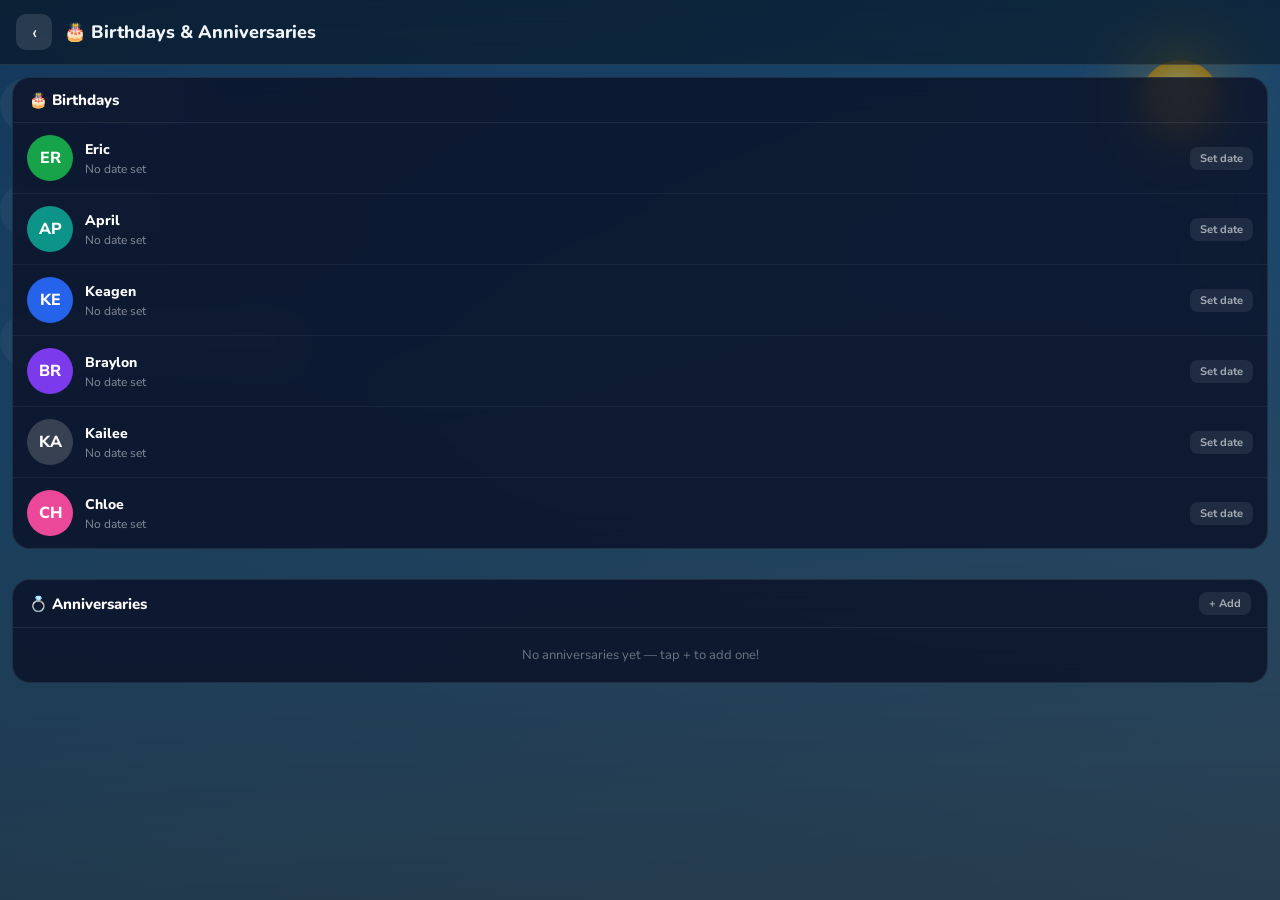
==== pages/birthdays.html @ c44dc107 "Add files via upload" ====
<!DOCTYPE html>
<html lang="en">
<head>
<meta charset="UTF-8">
<meta name="viewport" content="width=device-width, initial-scale=1.0, maximum-scale=1.0">
<meta name="apple-mobile-web-app-capable" content="yes">
<title>Birthdays – FamCal</title>
<link rel="preconnect" href="https://fonts.googleapis.com">
<link href="https://fonts.googleapis.com/css2?family=Nunito:wght@400;600;700;800&family=Nunito+Sans:wght@300;400;600&display=swap" rel="stylesheet">
<link rel="stylesheet" href="../css/main.css">
<link rel="stylesheet" href="../css/weather.css">
<style>
.bday-card{background:rgba(10,18,40,0.82);backdrop-filter:blur(14px);border-radius:18px;border:1px solid rgba(255,255,255,0.09);overflow:hidden;margin-bottom:10px}
.bday-header{display:flex;align-items:center;justify-content:space-between;padding:12px 16px;border-bottom:1px solid rgba(255,255,255,0.08)}
.bday-header-title{font-family:'Nunito',sans-serif;font-weight:800;font-size:15px;color:#fff}
.bday-row{display:flex;align-items:center;gap:12px;padding:12px 14px;border-bottom:1px solid rgba(255,255,255,0.05);cursor:pointer;transition:background .12s}
.bday-row:last-child{border-bottom:none}
.bday-row:hover{background:rgba(255,255,255,0.04)}
.bday-row.today-bday{background:rgba(99,102,241,0.13);border-left:3px solid #6366f1}
.bday-av{width:46px;height:46px;border-radius:50%;display:flex;align-items:center;justify-content:center;font-size:16px;font-weight:800;color:white;flex-shrink:0;overflow:hidden;position:relative}
.bday-av img{width:100%;height:100%;object-fit:cover;border-radius:50%}
.bday-info{flex:1;min-width:0}
.bday-name{font-weight:800;font-size:14px;color:#fff}
.bday-date{font-size:12px;color:rgba(255,255,255,0.5);margin-top:2px}
.bday-right{text-align:right;flex-shrink:0}
.bday-countdown{font-family:'Nunito',sans-serif;font-weight:800;font-size:18px;color:#fff}
.bday-countdown.soon{color:#f97316}
.bday-countdown.today{color:#6366f1;font-size:22px}
.bday-countdown-label{font-size:10px;color:rgba(255,255,255,0.4);margin-top:1px}
.age-badge{display:inline-block;padding:2px 8px;border-radius:10px;font-size:10px;font-weight:800;background:rgba(255,255,255,0.1);color:rgba(255,255,255,0.6);margin-top:3px}
.edit-section{padding:14px}
.form-group{margin-bottom:10px}
.form-label{font-size:11px;font-weight:700;color:rgba(255,255,255,0.45);margin-bottom:5px;letter-spacing:.04em;text-transform:uppercase}
.confetti-canvas{position:fixed;top:0;left:0;width:100%;height:100%;pointer-events:none;z-index:999}
.anniv-section{margin-top:10px}
.next-up-card{background:rgba(99,102,241,0.15);border:1px solid rgba(99,102,241,0.3);border-radius:14px;padding:14px 16px;margin-bottom:10px;display:flex;align-items:center;gap:12px}
.next-up-icon{font-size:28px;flex-shrink:0}
.next-up-info{}
.next-up-label{font-size:11px;font-weight:700;color:#a5b4fc;letter-spacing:.05em;text-transform:uppercase}
.next-up-name{font-family:'Nunito',sans-serif;font-weight:800;font-size:16px;color:#fff;margin-top:2px}
.next-up-sub{font-size:12px;color:rgba(255,255,255,0.5);margin-top:2px}
.anniv-row{display:flex;align-items:center;gap:12px;padding:10px 14px;border-bottom:1px solid rgba(255,255,255,0.05)}
.anniv-row:last-child{border-bottom:none}
.anniv-icon{font-size:22px;flex-shrink:0}
.anniv-info{flex:1}
.anniv-name{font-size:13px;font-weight:700;color:#fff}
.anniv-date{font-size:11px;color:rgba(255,255,255,0.45);margin-top:1px}
.anniv-days{font-family:'Nunito',sans-serif;font-weight:800;font-size:15px;color:#fff;text-align:right;flex-shrink:0}
.anniv-days-label{font-size:9px;color:rgba(255,255,255,0.4);text-align:right}
.edit-bday-btn{font-size:11px;font-weight:700;padding:4px 10px;border-radius:8px;background:rgba(255,255,255,0.08);color:rgba(255,255,255,0.6);border:none;cursor:pointer;transition:background .15s}
.edit-bday-btn:hover{background:rgba(255,255,255,0.15)}
</style>
</head>
<body class="weather-partly-cloudy">
<canvas class="confetti-canvas" id="confetti-canvas"></canvas>
<div id="weather-bg" class="weather-bg"><div class="weather-layer" id="weather-layer"></div><div class="weather-overlay"></div></div>

<header class="page-header">
  <a href="../index.html" class="back-btn">‹</a>
  <div class="page-title">🎂 Birthdays & Anniversaries</div>
</header>

<div class="list-section" id="main-section"></div>

<div class="modal-overlay" id="modal-overlay" onclick="closeModal()"></div>
<div class="modal" id="edit-modal">
  <div class="modal-header">
    <div class="modal-title" id="modal-title-text">Edit Birthday</div>
    <button class="modal-close" onclick="closeModal()">✕</button>
  </div>
  <div class="modal-body" id="modal-body-content"></div>
  <div class="modal-footer">
    <button class="btn-cancel" onclick="closeModal()">Cancel</button>
    <button class="btn-save" id="modal-save-btn">Save</button>
  </div>
</div>

<script src="../js/data.js"></script>
<script src="../js/weather.js"></script>
<script>
setWeatherBg('partly-cloudy', true);

// Birthdays stored as { memberId: "MM-DD-YYYY" }
// Anniversaries stored as array of { id, label, date "MM-DD-YYYY" }

function getBirthdays() {
  try { return JSON.parse(localStorage.getItem('fc_birthdays') || '{}'); } catch { return {}; }
}
function saveBirthdays(b) { localStorage.setItem('fc_birthdays', JSON.stringify(b)); }
function getAnniversaries() {
  try { return JSON.parse(localStorage.getItem('fc_anniversaries') || '[]'); } catch { return []; }
}
function saveAnniversaries(a) { localStorage.setItem('fc_anniversaries', JSON.stringify(a)); }

function daysUntil(monthDay) {
  // monthDay = "MM-DD"
  const [m, d] = monthDay.split('-').map(Number);
  const now = new Date();
  const next = new Date(now.getFullYear(), m - 1, d);
  if (next < now) next.setFullYear(now.getFullYear() + 1);
  const diff = Math.ceil((next - now) / 86400000);
  return diff;
}

function getAge(fullDate) {
  if (!fullDate) return null;
  const [m, d, y] = fullDate.split('-').map(Number);
  if (!y) return null;
  const now = new Date();
  let age = now.getFullYear() - y;
  const hasBirthdayPassed = (now.getMonth() + 1 > m) || (now.getMonth() + 1 === m && now.getDate() >= d);
  if (!hasBirthdayPassed) age--;
  return age;
}

function isToday(monthDay) {
  const now = new Date();
  const [m, d] = monthDay.split('-').map(Number);
  return now.getMonth() + 1 === m && now.getDate() === d;
}

function formatMonthDay(monthDay) {
  if (!monthDay) return '—';
  const [m, d] = monthDay.split('-').map(Number);
  const months = ['Jan','Feb','Mar','Apr','May','Jun','Jul','Aug','Sep','Oct','Nov','Dec'];
  return months[m-1] + ' ' + d;
}

function render() {
  const birthdays = getBirthdays();
  const anniversaries = getAnniversaries();
  const section = document.getElementById('main-section');
  section.innerHTML = '';

  // ---- UPCOMING banner ----
  const allEvents = [];
  FAMILY_MEMBERS.filter(m => m.id !== 'family').forEach(m => {
    const bd = birthdays[m.id];
    if (bd) {
      const md = bd.substring(0,5); // MM-DD
      allEvents.push({ name: m.name + "'s Birthday", days: daysUntil(md), icon: '🎂' });
    }
  });
  anniversaries.forEach(a => {
    const md = a.date.substring(0,5);
    allEvents.push({ name: a.label, days: daysUntil(md), icon: '💍' });
  });
  allEvents.sort((a,b) => a.days - b.days);

  if (allEvents.length > 0) {
    const next = allEvents[0];
    const card = document.createElement('div');
    card.className = 'next-up-card';
    card.innerHTML = `
      <div class="next-up-icon">${next.icon}</div>
      <div class="next-up-info">
        <div class="next-up-label">Coming up next</div>
        <div class="next-up-name">${next.name}</div>
        <div class="next-up-sub">${next.days === 0 ? '🎉 Today!' : next.days === 1 ? 'Tomorrow!' : 'In ' + next.days + ' days'}</div>
      </div>`;
    section.appendChild(card);
  }

  // ---- BIRTHDAYS ----
  const bdCard = document.createElement('div');
  bdCard.className = 'bday-card';
  bdCard.innerHTML = `<div class="bday-header"><div class="bday-header-title">🎂 Birthdays</div></div>`;

  FAMILY_MEMBERS.filter(m => m.id !== 'family').forEach(m => {
    const bd = birthdays[m.id];
    const md = bd ? bd.substring(0,5) : null;
    const today = md && isToday(md);
    const days = md ? daysUntil(md) : null;
    const age = bd ? getAge(bd) : null;
    const photo = AvatarStore.getPhoto(m.id);

    const row = document.createElement('div');
    row.className = 'bday-row' + (today ? ' today-bday' : '');

    const av = document.createElement('div');
    av.className = 'bday-av';
    av.style.background = m.color;
    if (photo) { const img = document.createElement('img'); img.src = photo; av.appendChild(img); }
    else { av.textContent = m.initials; }

    let countdownHtml = '';
    if (today) {
      countdownHtml = `<div class="bday-countdown today">🎉</div><div class="bday-countdown-label">Today!</div>`;
    } else if (days !== null) {
      countdownHtml = `<div class="bday-countdown ${days <= 7 ? 'soon' : ''}">${days}</div><div class="bday-countdown-label">days away</div>`;
    } else {
      countdownHtml = `<button class="edit-bday-btn" onclick="openEditBirthday('${m.id}')">Set date</button>`;
    }

    row.innerHTML = ``;
    row.appendChild(av);
    row.innerHTML += `
      <div class="bday-info">
        <div class="bday-name">${m.name}</div>
        <div class="bday-date">${md ? formatMonthDay(md) : 'No date set'}${age !== null ? ` · Turning ${age + (today ? 0 : 1)}` : ''}</div>
        ${age !== null ? `<span class="age-badge">Age ${age}</span>` : ''}
      </div>
      <div class="bday-right">${countdownHtml}</div>`;
    row.onclick = () => openEditBirthday(m.id);
    bdCard.appendChild(row);

    if (today) launchConfetti(m.color);
  });

  section.appendChild(bdCard);

  // ---- ANNIVERSARIES ----
  const anCard = document.createElement('div');
  anCard.className = 'bday-card anniv-section';
  anCard.innerHTML = `<div class="bday-header">
    <div class="bday-header-title">💍 Anniversaries</div>
    <button class="edit-bday-btn" onclick="openAddAnniversary()">+ Add</button>
  </div>`;

  if (anniversaries.length === 0) {
    anCard.innerHTML += `<div class="no-events" style="padding:18px">No anniversaries yet — tap + to add one!</div>`;
  } else {
    anniversaries.forEach(a => {
      const md = a.date.substring(0,5);
      const today = isToday(md);
      const days = daysUntil(md);
      const years = getAge(a.date);
      const row = document.createElement('div');
      row.className = 'anniv-row';
      row.innerHTML = `
        <div class="anniv-icon">💍</div>
        <div class="anniv-info">
          <div class="anniv-name">${a.label}</div>
          <div class="anniv-date">${formatMonthDay(md)}${years !== null ? ' · Year ' + (years + 1) : ''}</div>
        </div>
        <div>
          <div class="anniv-days ${today ? 'today' : ''}">${today ? '🎉' : days}</div>
          <div class="anniv-days-label">${today ? 'Today!' : 'days away'}</div>
        </div>
        <button onclick="event.stopPropagation();deleteAnniversary('${a.id}')" style="font-size:14px;color:rgba(255,255,255,0.2);background:none;border:none;cursor:pointer;padding:4px 8px;margin-left:4px">✕</button>`;
      anCard.appendChild(row);
    });
  }
  section.appendChild(anCard);
}

function openEditBirthday(memberId) {
  const m = getMember(memberId);
  const birthdays = getBirthdays();
  const current = birthdays[memberId] || '';
  // Convert stored MM-DD-YYYY to input date YYYY-MM-DD
  let inputVal = '';
  if (current) {
    const [mo, d, y] = current.split('-');
    if (y) inputVal = `${y}-${mo}-${d}`;
  }
  document.getElementById('modal-title-text').textContent = `🎂 ${m.name}'s Birthday`;
  document.getElementById('modal-body-content').innerHTML = `
    <div style="font-size:12px;color:rgba(255,255,255,0.45);margin-bottom:8px">Enter their birthday to track age and countdown:</div>
    <input type="date" id="bday-input" class="form-input" value="${inputVal}">
    ${current ? `<button onclick="clearBirthday('${memberId}')" style="margin-top:8px;font-size:12px;color:#f43f5e;background:rgba(244,63,94,0.12);border:none;border-radius:9px;padding:6px 14px;cursor:pointer;font-weight:700;width:100%">Clear birthday</button>` : ''}`;
  document.getElementById('modal-save-btn').onclick = () => saveBirthdayDate(memberId);
  document.getElementById('edit-modal').classList.add('open');
  document.getElementById('modal-overlay').classList.add('open');
}

function saveBirthdayDate(memberId) {
  const val = document.getElementById('bday-input').value;
  if (!val) return;
  const [y, m, d] = val.split('-');
  const birthdays = getBirthdays();
  birthdays[memberId] = `${m}-${d}-${y}`;
  saveBirthdays(birthdays);
  closeModal();
  render();
}

function clearBirthday(memberId) {
  const birthdays = getBirthdays();
  delete birthdays[memberId];
  saveBirthdays(birthdays);
  closeModal();
  render();
}

function openAddAnniversary() {
  document.getElementById('modal-title-text').textContent = '💍 Add Anniversary';
  document.getElementById('modal-body-content').innerHTML = `
    <input type="text" id="anniv-label" class="form-input" placeholder="e.g. Eric & April's Wedding">
    <input type="date" id="anniv-date" class="form-input" style="margin-top:8px">`;
  document.getElementById('modal-save-btn').onclick = saveAnniversary;
  document.getElementById('edit-modal').classList.add('open');
  document.getElementById('modal-overlay').classList.add('open');
  setTimeout(() => document.getElementById('anniv-label').focus(), 60);
}

function saveAnniversary() {
  const label = document.getElementById('anniv-label').value.trim();
  const val = document.getElementById('anniv-date').value;
  if (!label || !val) return;
  const [y, m, d] = val.split('-');
  const anniversaries = getAnniversaries();
  anniversaries.push({ id: Date.now().toString(), label, date: `${m}-${d}-${y}` });
  saveAnniversaries(anniversaries);
  closeModal();
  render();
}

function deleteAnniversary(id) {
  saveAnniversaries(getAnniversaries().filter(a => a.id !== id));
  render();
}

function closeModal() {
  document.getElementById('edit-modal').classList.remove('open');
  document.getElementById('modal-overlay').classList.remove('open');
}

// ---- CONFETTI ----
function launchConfetti(color) {
  const canvas = document.getElementById('confetti-canvas');
  const ctx = canvas.getContext('2d');
  canvas.width = window.innerWidth;
  canvas.height = window.innerHeight;
  const pieces = Array.from({length: 120}, () => ({
    x: Math.random() * canvas.width,
    y: -10 - Math.random() * 100,
    r: 4 + Math.random() * 6,
    d: 1.5 + Math.random() * 2,
    color: [color, '#f97316', '#6366f1', '#0d9488', '#f43f5e', '#facc15'][Math.floor(Math.random()*6)],
    tilt: Math.random() * 10 - 5,
    tiltAngle: 0,
    tiltSpeed: 0.1 + Math.random() * 0.1,
  }));
  let frame = 0;
  function draw() {
    ctx.clearRect(0, 0, canvas.width, canvas.height);
    pieces.forEach(p => {
      ctx.beginPath();
      ctx.ellipse(p.x, p.y, p.r, p.r * 0.4, p.tilt, 0, Math.PI * 2);
      ctx.fillStyle = p.color;
      ctx.fill();
      p.y += p.d;
      p.x += Math.sin(frame * 0.02 + p.tilt) * 0.8;
      p.tilt += p.tiltSpeed;
    });
    frame++;
    if (frame < 240) requestAnimationFrame(draw);
    else ctx.clearRect(0, 0, canvas.width, canvas.height);
  }
  draw();
}

document.addEventListener('keydown', e => { if (e.key === 'Escape') closeModal(); });
render();
</script>
</body>
</html>
---- css/main.css ----
/* ===== RESET & BASE ===== */
*, *::before, *::after { box-sizing: border-box; margin: 0; padding: 0; }
html { font-size: 16px; -webkit-tap-highlight-color: transparent; }
body {
  font-family: 'Nunito Sans', sans-serif;
  background: #0f172a;
  color: #f1f5f9;
  min-height: 100dvh;
  display: flex;
  flex-direction: column;
  overflow-x: hidden;
  padding-bottom: 56px;
}
a { text-decoration: none; color: inherit; }
button { font-family: inherit; cursor: pointer; border: none; background: none; }

/* ===== WEATHER BG ===== */
.weather-bg {
  position: fixed;
  inset: 0;
  z-index: 0;
  transition: background 2s ease;
}
.weather-overlay {
  position: absolute;
  inset: 0;
  background: linear-gradient(to bottom, rgba(0,0,0,0.25) 0%, rgba(0,0,0,0.55) 100%);
}

/* ===== HEADER ===== */
.app-header {
  position: relative;
  z-index: 10;
  display: flex;
  align-items: center;
  justify-content: space-between;
  padding: 14px 16px 10px;
  background: rgba(0,0,0,0.3);
  backdrop-filter: blur(12px);
  -webkit-backdrop-filter: blur(12px);
  border-bottom: 1px solid rgba(255,255,255,0.1);
}
.header-left { display: flex; align-items: center; gap: 10px; }
.family-badge {
  width: 40px; height: 40px;
  border-radius: 12px;
  background: rgba(255,255,255,0.15);
  display: flex; align-items: center; justify-content: center;
  font-size: 20px;
}
.family-name { font-family: 'Nunito', sans-serif; font-weight: 800; font-size: 17px; line-height: 1.2; }
.header-date { font-size: 12px; color: rgba(255,255,255,0.65); }
.header-right { display: flex; gap: 4px; }
.nav-icon-btn {
  width: 38px; height: 38px;
  border-radius: 10px;
  background: rgba(255,255,255,0.12);
  display: flex; align-items: center; justify-content: center;
  font-size: 17px;
  transition: background 0.15s;
  color: white;
  text-decoration: none;
}
.nav-icon-btn:hover { background: rgba(255,255,255,0.22); }

/* ===== WEATHER STRIP ===== */
.weather-strip {
  position: relative; z-index: 10;
  display: flex; align-items: center; gap: 16px;
  padding: 12px 16px;
  background: rgba(0,0,0,0.2);
  backdrop-filter: blur(8px);
  border-bottom: 1px solid rgba(255,255,255,0.08);
  overflow-x: auto;
  scrollbar-width: none;
}
.weather-strip::-webkit-scrollbar { display: none; }
.weather-current {
  display: flex; align-items: center; gap: 8px;
  flex-shrink: 0;
  padding-right: 16px;
  border-right: 1px solid rgba(255,255,255,0.15);
}
.w-icon { font-size: 28px; }
.w-temp { font-family: 'Nunito', sans-serif; font-weight: 800; font-size: 24px; }
.w-desc { font-size: 12px; color: rgba(255,255,255,0.7); line-height: 1.3; }
.w-loc { font-size: 11px; color: rgba(255,255,255,0.5); }
.forecast-row { display: flex; gap: 8px; flex-shrink: 0; }
.forecast-day {
  display: flex; flex-direction: column; align-items: center; gap: 2px;
  padding: 6px 10px;
  background: rgba(255,255,255,0.1);
  border-radius: 10px;
  min-width: 52px;
  font-size: 11px;
}
.forecast-day .fd-name { font-weight: 600; color: rgba(255,255,255,0.8); }
.forecast-day .fd-icon { font-size: 18px; }
.forecast-day .fd-hi { font-weight: 700; font-size: 13px; }
.forecast-day .fd-lo { color: rgba(255,255,255,0.5); }

/* ===== MAIN CONTENT ===== */
.main-content {
  position: relative; z-index: 10;
  flex: 1;
  padding: 12px 12px 8px;
  display: flex; flex-direction: column; gap: 12px;
  overflow-y: auto;
}

/* ===== MEMBER FILTER ===== */
.member-filter {
  display: flex; gap: 6px;
  overflow-x: auto; scrollbar-width: none;
  padding-bottom: 2px;
}
.member-filter::-webkit-scrollbar { display: none; }
.member-btn {
  display: flex; align-items: center; gap: 6px;
  padding: 5px 12px 5px 5px;
  border-radius: 20px;
  background: rgba(255,255,255,0.12);
  border: 1.5px solid transparent;
  font-size: 12px; font-weight: 600;
  color: rgba(255,255,255,0.75);
  white-space: nowrap;
  transition: all 0.15s;
  flex-shrink: 0;
}
.member-btn.active {
  background: rgba(255,255,255,0.22);
  border-color: rgba(255,255,255,0.4);
  color: white;
}
.mbtn-avatar {
  width: 24px; height: 24px;
  border-radius: 50%;
  display: flex; align-items: center; justify-content: center;
  font-size: 10px; font-weight: 700;
  color: white;
  flex-shrink: 0;
}

/* ===== CALENDAR CARD ===== */
.calendar-card {
  background: rgba(15,23,42,0.75);
  backdrop-filter: blur(16px);
  border-radius: 18px;
  border: 1px solid rgba(255,255,255,0.1);
  overflow: hidden;
}
.cal-header {
  display: flex; align-items: center; justify-content: space-between;
  padding: 12px 16px;
  border-bottom: 1px solid rgba(255,255,255,0.08);
}
.cal-title { font-family: 'Nunito', sans-serif; font-weight: 800; font-size: 16px; }
.cal-nav {
  width: 32px; height: 32px;
  border-radius: 8px;
  background: rgba(255,255,255,0.1);
  color: white; font-size: 18px;
  display: flex; align-items: center; justify-content: center;
  transition: background 0.15s;
}
.cal-nav:hover { background: rgba(255,255,255,0.2); }
.cal-grid {
  display: grid;
  grid-template-columns: repeat(7, 1fr);
  gap: 0;
}
.cal-day-header {
  text-align: center;
  padding: 8px 2px 6px;
  font-size: 11px; font-weight: 700;
  color: rgba(255,255,255,0.45);
  letter-spacing: 0.05em;
}
.cal-cell {
  aspect-ratio: 1;
  display: flex; flex-direction: column;
  align-items: center;
  padding: 4px 2px 2px;
  cursor: pointer;
  border-radius: 8px;
  transition: background 0.12s;
  position: relative;
  min-height: 44px;
  overflow: hidden;
}
.cal-cell:hover { background: rgba(255,255,255,0.1); }
.cal-cell.other-month .cal-num { color: rgba(255,255,255,0.2); }
.cal-cell.today .cal-num {
  background: #6366f1;
  color: white;
  border-radius: 50%;
  width: 26px; height: 26px;
  display: flex; align-items: center; justify-content: center;
}
.cal-num {
  font-size: 12px; font-weight: 600;
  width: 26px; height: 26px;
  display: flex; align-items: center; justify-content: center;
}
.cal-dots {
  display: flex; gap: 2px; flex-wrap: wrap;
  justify-content: center;
  margin-top: 2px;
  max-width: 28px;
}
.cal-dot {
  width: 5px; height: 5px;
  border-radius: 50%;
  flex-shrink: 0;
}
.cal-cell.has-events::after {
  content: '';
  display: none;
}

/* ===== AGENDA CARD ===== */
.agenda-card {
  background: rgba(15,23,42,0.75);
  backdrop-filter: blur(16px);
  border-radius: 18px;
  border: 1px solid rgba(255,255,255,0.1);
  overflow: hidden;
}
.agenda-header {
  display: flex; align-items: center; justify-content: space-between;
  padding: 12px 16px;
  border-bottom: 1px solid rgba(255,255,255,0.08);
}
.agenda-title { font-family: 'Nunito', sans-serif; font-weight: 800; font-size: 15px; }
.agenda-add {
  font-size: 12px; font-weight: 600;
  color: #818cf8;
  padding: 4px 10px;
  border-radius: 8px;
  background: rgba(99,102,241,0.15);
  transition: background 0.15s;
}
.agenda-add:hover { background: rgba(99,102,241,0.3); }
#agenda-list { padding: 8px; }
.no-events {
  text-align: center;
  color: rgba(255,255,255,0.4);
  font-size: 13px;
  padding: 16px;
}
.agenda-item {
  display: flex; align-items: center; gap: 10px;
  padding: 9px 10px;
  border-radius: 10px;
  margin-bottom: 4px;
  background: rgba(255,255,255,0.05);
  transition: background 0.12s;
  cursor: pointer;
}
.agenda-item:hover { background: rgba(255,255,255,0.1); }
.agenda-color-bar {
  width: 4px; height: 36px;
  border-radius: 2px;
  flex-shrink: 0;
}
.agenda-item-info { flex: 1; min-width: 0; }
.agenda-item-title { font-size: 14px; font-weight: 600; white-space: nowrap; overflow: hidden; text-overflow: ellipsis; }
.agenda-item-meta { font-size: 11px; color: rgba(255,255,255,0.5); margin-top: 2px; }
.agenda-item-avatar {
  width: 26px; height: 26px;
  border-radius: 50%;
  display: flex; align-items: center; justify-content: center;
  font-size: 10px; font-weight: 700;
  color: white;
  flex-shrink: 0;
}

/* ===== QUICK LINKS ===== */
.quick-links {
  display: grid; grid-template-columns: repeat(3, 1fr);
  gap: 8px;
}
.quick-card {
  border-radius: 16px;
  padding: 14px 12px;
  display: flex; flex-direction: column; gap: 4px;
  border: 1px solid rgba(255,255,255,0.1);
  backdrop-filter: blur(12px);
  transition: transform 0.15s, background 0.15s;
  cursor: pointer;
}
.quick-card:hover { transform: scale(1.02); }
.quick-card.meals { background: rgba(234,88,12,0.25); }
.quick-card.shopping { background: rgba(5,150,105,0.25); }
.quick-card.todos { background: rgba(99,102,241,0.25); }
.qc-icon { font-size: 22px; }
.qc-label { font-family: 'Nunito', sans-serif; font-weight: 800; font-size: 13px; }
.qc-sub { font-size: 11px; color: rgba(255,255,255,0.6); }

/* ===== TICKER BAR ===== */
.ticker-bar {
  position: fixed;
  bottom: 0; left: 0; right: 0;
  z-index: 50;
  height: 44px;
  background: rgba(10,10,30,0.92);
  backdrop-filter: blur(12px);
  border-top: 1px solid rgba(255,255,255,0.1);
  display: flex; align-items: center;
  overflow: hidden;
}
.ticker-label {
  padding: 0 12px;
  font-size: 10px;
  font-weight: 800;
  letter-spacing: 0.1em;
  color: #818cf8;
  flex-shrink: 0;
  border-right: 1px solid rgba(255,255,255,0.1);
  height: 100%;
  display: flex; align-items: center;
}
.ticker-track { flex: 1; overflow: hidden; height: 100%; position: relative; }
.ticker-inner {
  display: flex; align-items: center; gap: 0;
  position: absolute;
  white-space: nowrap;
  height: 100%;
  animation: ticker-scroll 30s linear infinite;
}
.ticker-inner:hover { animation-play-state: paused; }
@keyframes ticker-scroll {
  0% { transform: translateX(0); }
  100% { transform: translateX(-50%); }
}
.ticker-item {
  display: inline-flex; align-items: center; gap: 6px;
  padding: 0 20px;
  font-size: 12px;
  color: rgba(255,255,255,0.8);
  flex-shrink: 0;
}
.ticker-dot { width: 7px; height: 7px; border-radius: 50%; flex-shrink: 0; }
.ticker-sep {
  display: inline-block;
  color: rgba(255,255,255,0.2);
  padding: 0 6px;
  font-size: 16px;
}

/* ===== MODALS ===== */
.modal-overlay {
  display: none;
  position: fixed; inset: 0;
  background: rgba(0,0,0,0.6);
  backdrop-filter: blur(4px);
  z-index: 99;
}
.modal-overlay.open { display: block; }
.modal {
  position: fixed;
  bottom: -100%;
  left: 0; right: 0;
  background: #1e293b;
  border-radius: 24px 24px 0 0;
  border-top: 1px solid rgba(255,255,255,0.15);
  z-index: 100;
  transition: bottom 0.3s cubic-bezier(0.34,1.56,0.64,1);
  padding-bottom: env(safe-area-inset-bottom, 16px);
}
.modal.open { bottom: 0; }
.modal-header {
  display: flex; align-items: center; justify-content: space-between;
  padding: 16px 20px 12px;
  border-bottom: 1px solid rgba(255,255,255,0.1);
}
.modal-title { font-family: 'Nunito', sans-serif; font-weight: 800; font-size: 17px; }
.modal-close {
  width: 30px; height: 30px;
  border-radius: 50%;
  background: rgba(255,255,255,0.1);
  color: white; font-size: 14px;
  display: flex; align-items: center; justify-content: center;
}
.modal-body { padding: 16px 20px; display: flex; flex-direction: column; gap: 10px; }
.modal-footer {
  display: flex; gap: 10px;
  padding: 12px 20px 16px;
  border-top: 1px solid rgba(255,255,255,0.1);
}
.form-input {
  width: 100%;
  background: rgba(255,255,255,0.08);
  border: 1px solid rgba(255,255,255,0.12);
  border-radius: 12px;
  padding: 10px 14px;
  color: white;
  font-family: 'Nunito Sans', sans-serif;
  font-size: 14px;
  outline: none;
  transition: border-color 0.15s;
}
.form-input:focus { border-color: #6366f1; }
.form-input option { background: #1e293b; }
.form-row { display: flex; gap: 8px; }
.form-row .form-input { flex: 1; }
.btn-cancel {
  flex: 1; padding: 12px;
  border-radius: 12px;
  background: rgba(255,255,255,0.08);
  color: rgba(255,255,255,0.7);
  font-size: 14px; font-weight: 600;
  font-family: inherit;
}
.btn-save {
  flex: 2; padding: 12px;
  border-radius: 12px;
  background: #6366f1;
  color: white;
  font-size: 14px; font-weight: 700;
  font-family: 'Nunito', sans-serif;
  transition: background 0.15s;
}
.btn-save:hover { background: #4f46e5; }

/* ===== INNER PAGE NAV ===== */
.page-header {
  position: relative; z-index: 10;
  display: flex; align-items: center; gap: 12px;
  padding: 14px 16px;
  background: rgba(0,0,0,0.4);
  backdrop-filter: blur(12px);
  border-bottom: 1px solid rgba(255,255,255,0.1);
}
.back-btn {
  width: 36px; height: 36px;
  border-radius: 10px;
  background: rgba(255,255,255,0.12);
  color: white; font-size: 20px;
  display: flex; align-items: center; justify-content: center;
}
.page-title { font-family: 'Nunito', sans-serif; font-weight: 800; font-size: 18px; }

/* ===== SHARED LIST STYLES ===== */
.list-section {
  position: relative; z-index: 10;
  padding: 12px;
  flex: 1;
  overflow-y: auto;
  display: flex; flex-direction: column; gap: 10px;
}
.list-card {
  background: rgba(15,23,42,0.8);
  backdrop-filter: blur(16px);
  border-radius: 18px;
  border: 1px solid rgba(255,255,255,0.1);
  overflow: hidden;
}
.list-card-header {
  display: flex; align-items: center; justify-content: space-between;
  padding: 12px 16px;
  border-bottom: 1px solid rgba(255,255,255,0.08);
}
.list-card-title { font-family: 'Nunito', sans-serif; font-weight: 800; font-size: 15px; }
.list-items { padding: 6px 8px; }
.list-item {
  display: flex; align-items: center; gap: 10px;
  padding: 8px 8px;
  border-radius: 10px;
  cursor: pointer;
  transition: background 0.12s;
}
.list-item:hover { background: rgba(255,255,255,0.06); }
.list-check {
  width: 22px; height: 22px;
  border-radius: 6px;
  border: 2px solid rgba(255,255,255,0.25);
  flex-shrink: 0;
  display: flex; align-items: center; justify-content: center;
  font-size: 13px;
  transition: all 0.15s;
}
.list-item.checked .list-check {
  background: #6366f1;
  border-color: #6366f1;
}
.list-item.checked .list-item-text {
  text-decoration: line-through;
  color: rgba(255,255,255,0.35);
}
.list-item-text { font-size: 14px; flex: 1; }
.add-item-row {
  display: flex; gap: 8px;
  padding: 8px;
  border-top: 1px solid rgba(255,255,255,0.08);
}
.add-item-input {
  flex: 1;
  background: rgba(255,255,255,0.07);
  border: 1px solid rgba(255,255,255,0.1);
  border-radius: 10px;
  padding: 8px 12px;
  color: white;
  font-family: inherit;
  font-size: 13px;
  outline: none;
}
.add-item-btn {
  width: 36px; height: 36px;
  border-radius: 10px;
  background: #6366f1;
  color: white;
  font-size: 20px;
  display: flex; align-items: center; justify-content: center;
}

/* ===== MEAL PLANNER ===== */
.meal-grid {
  display: flex; flex-direction: column; gap: 6px;
  padding: 8px;
}
.meal-day-row {
  display: flex; align-items: center; gap: 10px;
  padding: 10px 10px;
  border-radius: 12px;
  background: rgba(255,255,255,0.04);
  cursor: pointer;
  transition: background 0.12s;
}
.meal-day-row:hover { background: rgba(255,255,255,0.09); }
.meal-day-row.today-row { background: rgba(99,102,241,0.15); border: 1px solid rgba(99,102,241,0.3); }
.meal-day-name { font-weight: 700; font-size: 13px; min-width: 36px; color: rgba(255,255,255,0.6); }
.meal-day-row.today-row .meal-day-name { color: #a5b4fc; }
.meal-name { font-size: 14px; font-weight: 600; flex: 1; }
.meal-empty { font-size: 13px; color: rgba(255,255,255,0.3); flex: 1; }
.meal-edit-btn { font-size: 13px; color: rgba(255,255,255,0.3); padding: 4px 8px; }

/* ===== RESPONSIVE ===== */
@media (min-width: 600px) {
  .main-content { max-width: 600px; margin: 0 auto; }
  .app-header { max-width: 100%; }
  body { background: #0a0a1a; }
}

/* ===== GOOGLE CALENDAR EVENTS ===== */
.agenda-item.gcal-event .agenda-color-bar {
  background: repeating-linear-gradient(
    45deg,
    var(--bar-color),
    var(--bar-color) 3px,
    transparent 3px,
    transparent 6px
  ) !important;
}
.gcal-badge {
  font-size: 9px;
  font-weight: 800;
  padding: 1px 5px;
  border-radius: 6px;
  background: rgba(66,133,244,0.2);
  color: #4285f4;
  margin-left: 4px;
  flex-shrink: 0;
  letter-spacing: 0.03em;
}
---- css/weather.css ----
/* ===== WEATHER BACKGROUNDS ===== */

/* SUNNY */
body.weather-sunny .weather-bg {
  background: linear-gradient(170deg, #1a6b9a 0%, #2196c4 40%, #f4a830 100%);
}
.sun {
  position: absolute;
  top: 60px; right: 60px;
  width: 80px; height: 80px;
  border-radius: 50%;
  background: radial-gradient(circle, #ffe566 30%, #ffb300 70%, transparent 100%);
  box-shadow: 0 0 60px 20px rgba(255,200,50,0.4);
  animation: sun-pulse 4s ease-in-out infinite;
}
@keyframes sun-pulse {
  0%,100% { transform: scale(1); box-shadow: 0 0 60px 20px rgba(255,200,50,0.4); }
  50% { transform: scale(1.08); box-shadow: 0 0 80px 30px rgba(255,200,50,0.6); }
}
.sun-ray {
  position: absolute;
  top: 50%; left: 50%;
  width: 100px; height: 3px;
  background: linear-gradient(to right, rgba(255,220,80,0.6), transparent);
  transform-origin: 0 50%;
  border-radius: 2px;
  animation: ray-spin 12s linear infinite;
}
@keyframes ray-spin { from { transform: translateY(-50%) rotate(0deg); } to { transform: translateY(-50%) rotate(360deg); } }

/* CLOUDY */
body.weather-cloudy .weather-bg {
  background: linear-gradient(170deg, #3a4a6b 0%, #546080 60%, #7a8a9a 100%);
}
.cloud {
  position: absolute;
  border-radius: 50px;
  background: rgba(255,255,255,0.18);
  animation: cloud-drift linear infinite;
}
@keyframes cloud-drift {
  from { transform: translateX(-200px); }
  to { transform: translateX(110vw); }
}

/* RAINY */
body.weather-rainy .weather-bg {
  background: linear-gradient(170deg, #1a2340 0%, #2a3555 50%, #3a4570 100%);
}
.raindrop {
  position: absolute;
  width: 1.5px;
  background: linear-gradient(to bottom, transparent, rgba(150,200,255,0.7));
  border-radius: 1px;
  animation: rain-fall linear infinite;
  top: -60px;
}
@keyframes rain-fall {
  0% { transform: translateY(0) translateX(0); opacity: 0; }
  10% { opacity: 1; }
  90% { opacity: 1; }
  100% { transform: translateY(110vh) translateX(-30px); opacity: 0; }
}

/* STORMY */
body.weather-stormy .weather-bg {
  background: linear-gradient(170deg, #0a0f1a 0%, #151d30 60%, #1a2540 100%);
}
.lightning {
  position: absolute;
  top: 0; left: 50%;
  width: 4px;
  background: rgba(255,255,200,0.9);
  clip-path: polygon(40% 0%, 100% 45%, 60% 45%, 100% 100%, 0% 55%, 40% 55%);
  animation: lightning-flash 6s ease-in-out infinite;
  opacity: 0;
}
@keyframes lightning-flash {
  0%,89%,95%,100% { opacity: 0; }
  90%,94% { opacity: 1; }
}

/* SNOWY */
body.weather-snowy .weather-bg {
  background: linear-gradient(170deg, #2a3f6f 0%, #4a5f8f 50%, #8a9abf 100%);
}
.snowflake {
  position: absolute;
  color: rgba(255,255,255,0.8);
  font-size: 14px;
  animation: snow-fall linear infinite;
  top: -30px;
  user-select: none;
}
@keyframes snow-fall {
  0% { transform: translateY(0) rotate(0deg); opacity: 0; }
  10% { opacity: 1; }
  90% { opacity: 0.8; }
  100% { transform: translateY(110vh) rotate(720deg); opacity: 0; }
}
.snowflake.large { font-size: 20px; }
.snowflake.small { font-size: 9px; }

/* FOGGY */
body.weather-foggy .weather-bg {
  background: linear-gradient(170deg, #5a6070 0%, #8a9090 60%, #aab0b0 100%);
}
.fog-layer {
  position: absolute;
  left: -20%;
  height: 80px;
  background: rgba(200,210,210,0.18);
  border-radius: 50%;
  animation: fog-drift ease-in-out infinite alternate;
  filter: blur(20px);
}
@keyframes fog-drift {
  from { transform: translateX(0); opacity: 0.5; }
  to { transform: translateX(40px); opacity: 1; }
}

/* PARTLY CLOUDY */
body.weather-partly-cloudy .weather-bg {
  background: linear-gradient(170deg, #1a4a7a 0%, #2a6aa0 40%, #5a8ab0 100%);
}

/* NIGHT */
body.weather-night .weather-bg {
  background: linear-gradient(170deg, #04060f 0%, #080d1f 50%, #0f1530 100%);
}
.star {
  position: absolute;
  width: 2px; height: 2px;
  border-radius: 50%;
  background: white;
  animation: star-twinkle ease-in-out infinite alternate;
}
@keyframes star-twinkle {
  from { opacity: 0.2; transform: scale(0.8); }
  to { opacity: 1; transform: scale(1.2); }
}
.moon {
  position: absolute;
  top: 50px; right: 50px;
  width: 60px; height: 60px;
  border-radius: 50%;
  background: radial-gradient(circle at 35% 35%, #fffde0, #f0d060);
  box-shadow: 0 0 30px 10px rgba(240,200,80,0.2);
}
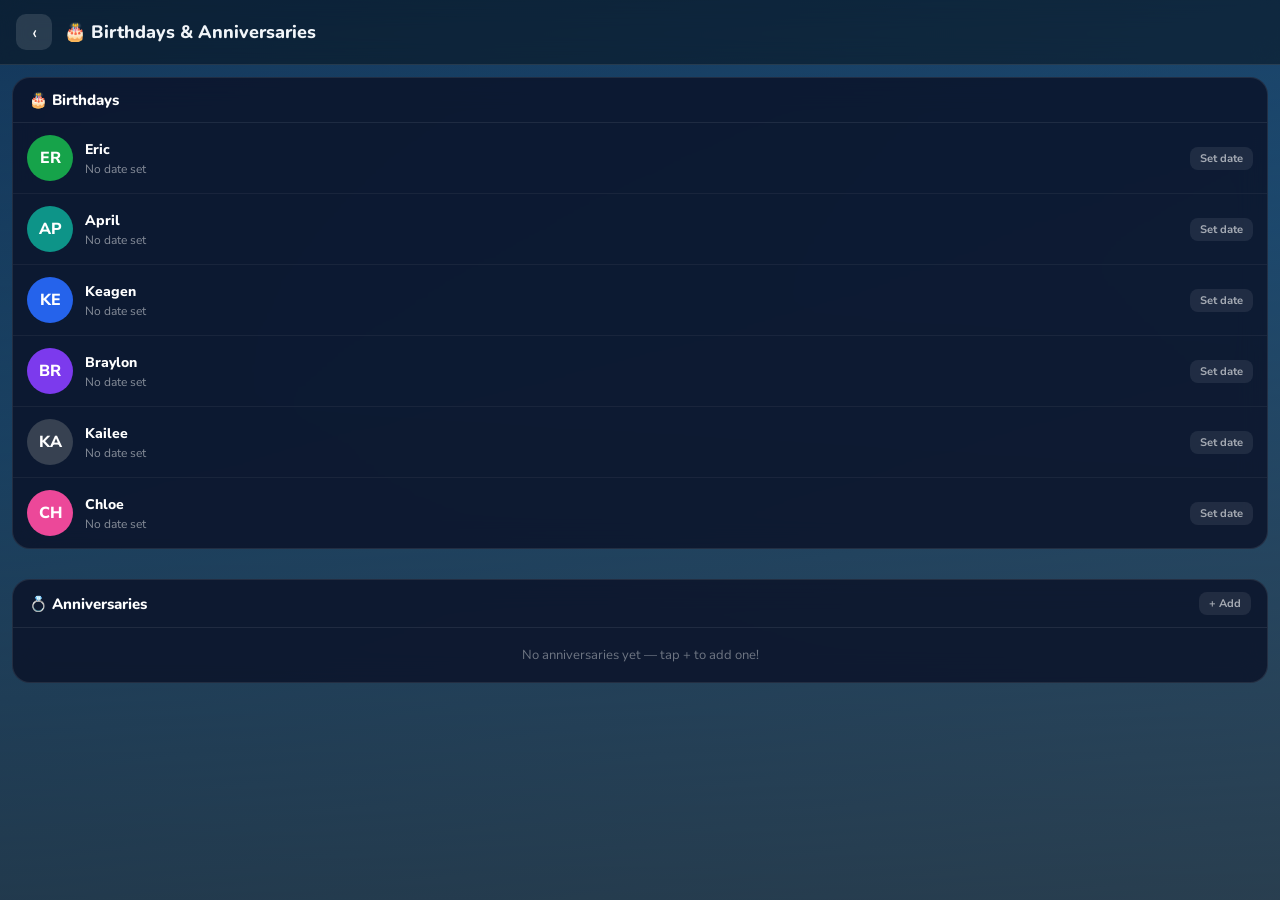
==== commit c787a22b: "Add files via upload" ====
--- a/pages/birthdays.html
+++ b/pages/birthdays.html
@@ -78,7 +78,7 @@
 <script src="../js/data.js"></script>
 <script src="../js/weather.js"></script>
 <script>
-setWeatherBg('partly-cloudy', true);
+fetchWeather();
 
 // Birthdays stored as { memberId: "MM-DD-YYYY" }
 // Anniversaries stored as array of { id, label, date "MM-DD-YYYY" }
--- a/css/main.css
+++ b/css/main.css
@@ -563,3 +563,24 @@
   flex-shrink: 0;
   letter-spacing: 0.03em;
 }
+
+/* ===== DESKTOP HORIZONTAL SCROLL FOR MEMBER FILTER ===== */
+.member-filter {
+  cursor: grab;
+}
+.member-filter:active {
+  cursor: grabbing;
+}
+@media (min-width: 600px) {
+  .member-filter::-webkit-scrollbar {
+    height: 3px;
+  }
+  .member-filter::-webkit-scrollbar-track {
+    background: rgba(255,255,255,0.05);
+    border-radius: 2px;
+  }
+  .member-filter::-webkit-scrollbar-thumb {
+    background: rgba(255,255,255,0.15);
+    border-radius: 2px;
+  }
+}
